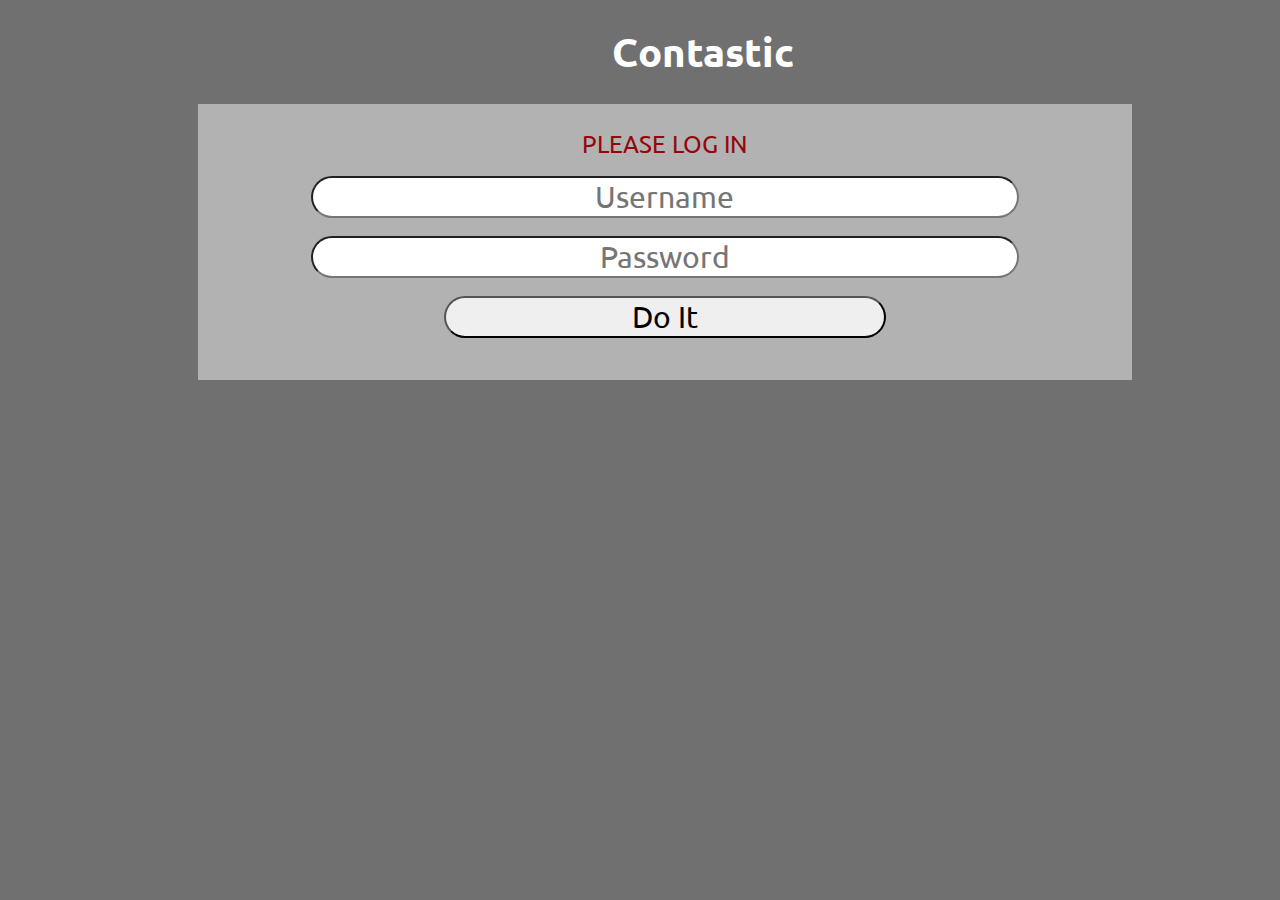
==== index.html @ 4e73160f "added signup api endpoint" ====
<html>
<head>
	<title>Contastic</title>
	<script type="text/javascript" src="js/md5.js"></script>
	<script type="text/javascript" src="js/code.js"></script>
    <link href="css/styles.css" rel="stylesheet">	
    <link href="https://fonts.googleapis.com/css?family=Ubuntu" rel="stylesheet">
</head>
<body>

<h1 id="title">Contastic</h1>

<div id="loginDiv">
	<span id="inner-title">PLEASE LOG IN</span>
	<input type="text" id="loginName" placeholder="Username" /><br />
	<input type="password" id="loginPassword" placeholder="Password"/><br />
	<button type="button" id="loginButton" class="buttons" onclick="doLogin();"> Do It </button>
	<span id="loginResult"></span>
</div>

</body>
</html>
---- css/styles.css ----
body 
{
    background-color: #707070;
}

#title 
{
    font-size: 40px;
    width: 100%;
    margin: 2% 5%;
    text-align: center;
    font-family: 'Ubuntu', sans-serif;
    color: #FFFFFF;
}

#loginDiv
{
    font-size: 30px;
    width: 70%;
    margin-left: 15%;
    padding: 25px;
    background-color: #b2b2b2;
}

#loggedInDiv
{
    font-size: 30px;
    width: 70%;
    margin-left: 15%;
    padding: 25px;
    background-color: #b2b2b2;
}

#accessUIDiv
{
    font-size: 30px;
    width: 70%;
    margin-left: 15%;
    padding: 25px;
    background-color: #b2b2b2;
}

.buttons
{
    font-size: 30px;
    border-radius: 25px;
    width: 50%;
    margin-left: 25%;
    font-family: 'Ubuntu', sans-serif;
}

.buttons:hover{
    background-color: #00d5124f;
    color: #FFFFFF;
    opacity: 50%;
}

#loginName
{
	font-size: 30px;
}
#loginPassword
{
	font-size: 30px;
}
#searchText
{
	font-size: 30px;
}
#colorText
{
	font-size: 30px;
}

input[type="text"],input[type="password"]{
    border-radius: 25px;
    text-align: center;
    width: 80%;
    margin-left: 10%;
    margin-bottom: 2%;
    font-family: 'Ubuntu', sans-serif;
}

#inner-title{
    display: inline-block;
    font-size: 0.8em;
    width: 90%;
    text-align: center;
    margin-left: 5%;
    margin-bottom: 2%;
    font-family: 'Ubuntu', sans-serif;
    color: #95060a;
}

#loginResult{
    display: inline-block;
    font-size: 0.8em;
    width: 90%;
    text-align: center;
    margin-left: 5%;
    margin-bottom: 2%;
    font-family: 'Ubuntu', sans-serif;
    color: #95060a;
}

#userName{
    display: inline-block;
    width: 80%;
    margin-left: 10%;
    text-align: center;
}

#logoutButton{
    width: 20%;
    margin-left: 40%;
}

select{
    width: 30%;
    margin-left: 35%;
    margin-top: 2%;
    font-size: 0.75em;
    font-family: 'Ubuntu', sans-serif;
}

#colorSearchResult{
    display: none;
}

#colorAddResult{
    display: inline-block;
    font-size: 0.8em;
    width: 90%;
    text-align: center;
    margin-left: 5%;
    margin-top: 2%;
    margin-bottom: 1%;
    font-family: 'Ubuntu', sans-serif;
    color: #95060a;
}
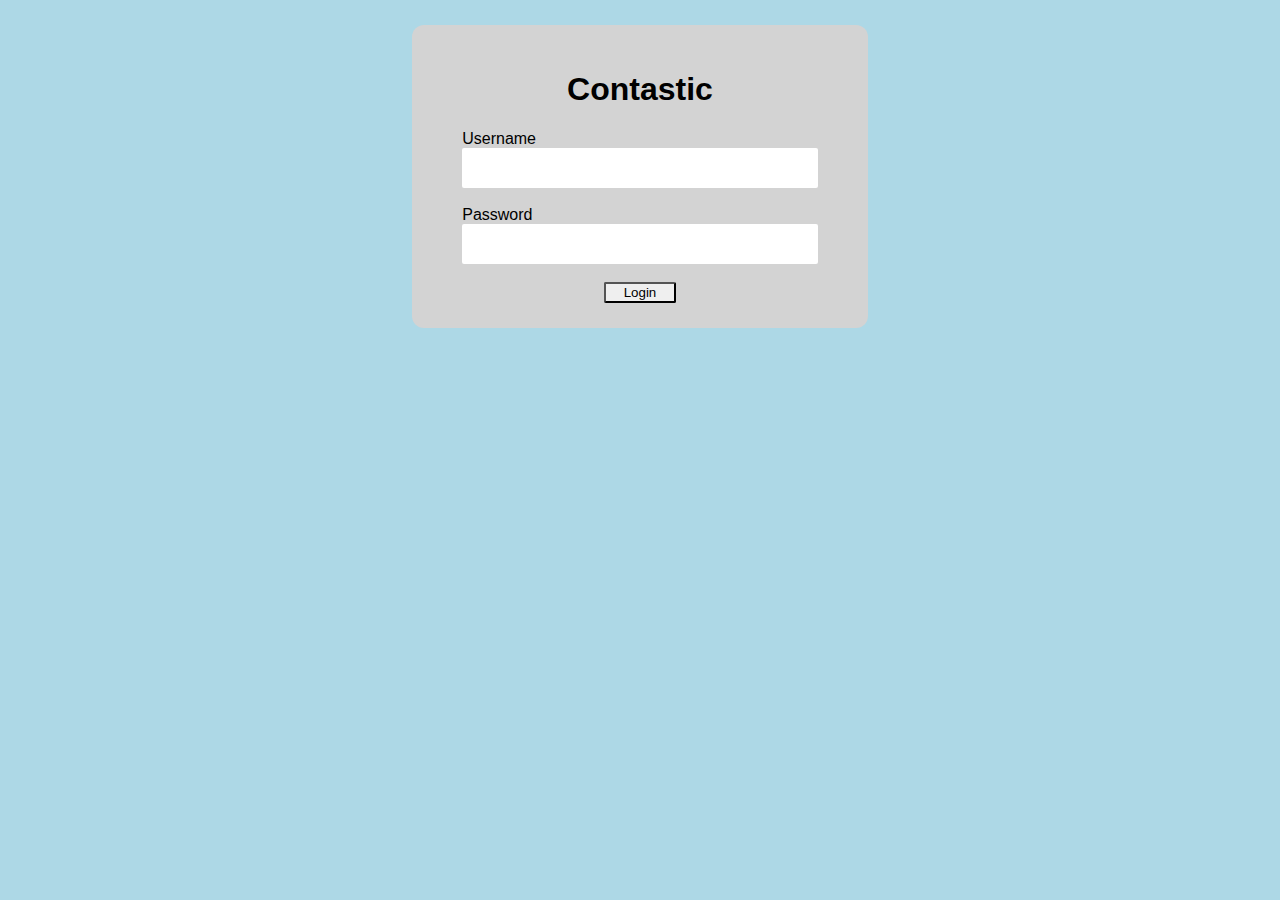
==== commit df02f48e: "Temp change for css file" ====
--- a/index.html
+++ b/index.html
@@ -1,22 +1,76 @@
-<html>
-<head>
-	<title>Contastic</title>
-	<script type="text/javascript" src="js/md5.js"></script>
-	<script type="text/javascript" src="js/code.js"></script>
-    <link href="css/styles.css" rel="stylesheet">	
-    <link href="https://fonts.googleapis.com/css?family=Ubuntu" rel="stylesheet">
-</head>
-<body>
-
-<h1 id="title">Contastic</h1>
-
-<div id="loginDiv">
-	<span id="inner-title">PLEASE LOG IN</span>
-	<input type="text" id="loginName" placeholder="Username" /><br />
-	<input type="password" id="loginPassword" placeholder="Password"/><br />
-	<button type="button" id="loginButton" class="buttons" onclick="doLogin();"> Do It </button>
-	<span id="loginResult"></span>
-</div>
-
-</body>
-</html>
+<html>
+<style>
+	#wrapper {
+		margin: 0 auto;
+		font-family: helvetica;
+		width: 40%;
+		min-width: 400px;
+		text-align: center;
+	}
+
+	body {
+		background-color: lightblue;
+	}
+
+	#content {
+		background-color: lightgrey;
+		border-radius: 12px;
+		padding: 25px 50px;
+		margin: 25px;
+	}
+
+	.info {
+		text-align: left;
+		float: center;
+	}
+
+	.info input {
+		width: 100%;
+		height: 40px;
+		border-radius: 2px;
+		border-style: none;
+	}
+	
+	.button {
+		border-radius: 2px;
+		width: 20%;
+		min-width: 50px;
+	}
+
+</style>
+
+<head>
+	<title>Contastic Login</title>
+	
+	<!-- Code below taken from in class example, change links and sources later -->
+	<script type="text/javascript" src="js/md5.js"></script>
+	<script type="text/javascript" src="js/code.js"></script>
+
+	<!-- <link rel="stylesheet" href="stylesheet.css"> -->
+	
+	<!-- if using specific external font, link it here -->
+</head>
+
+<body>
+	<div id="wrapper">
+	<div id="content">
+		<h1>Contastic</h1>
+	
+		<div>
+			<!-- change ids later to fit with java/api...? or whatever it is -->
+			<div class="info">
+				<label for="username">Username</label><br/>
+				<input type="text" id="loginName" /><br/><br/>
+			</div>
+			
+			<div class="info">
+				<label for="password">Password</label><br/>
+				<input type="password" id="loginPassword" /><br/><br/>
+			</div>
+
+			<button type="button" class="button" id="loginButton" onclick="doLogin();"> Login </button>
+		</div>
+	</div>
+	</div>
+</body>
+</html>
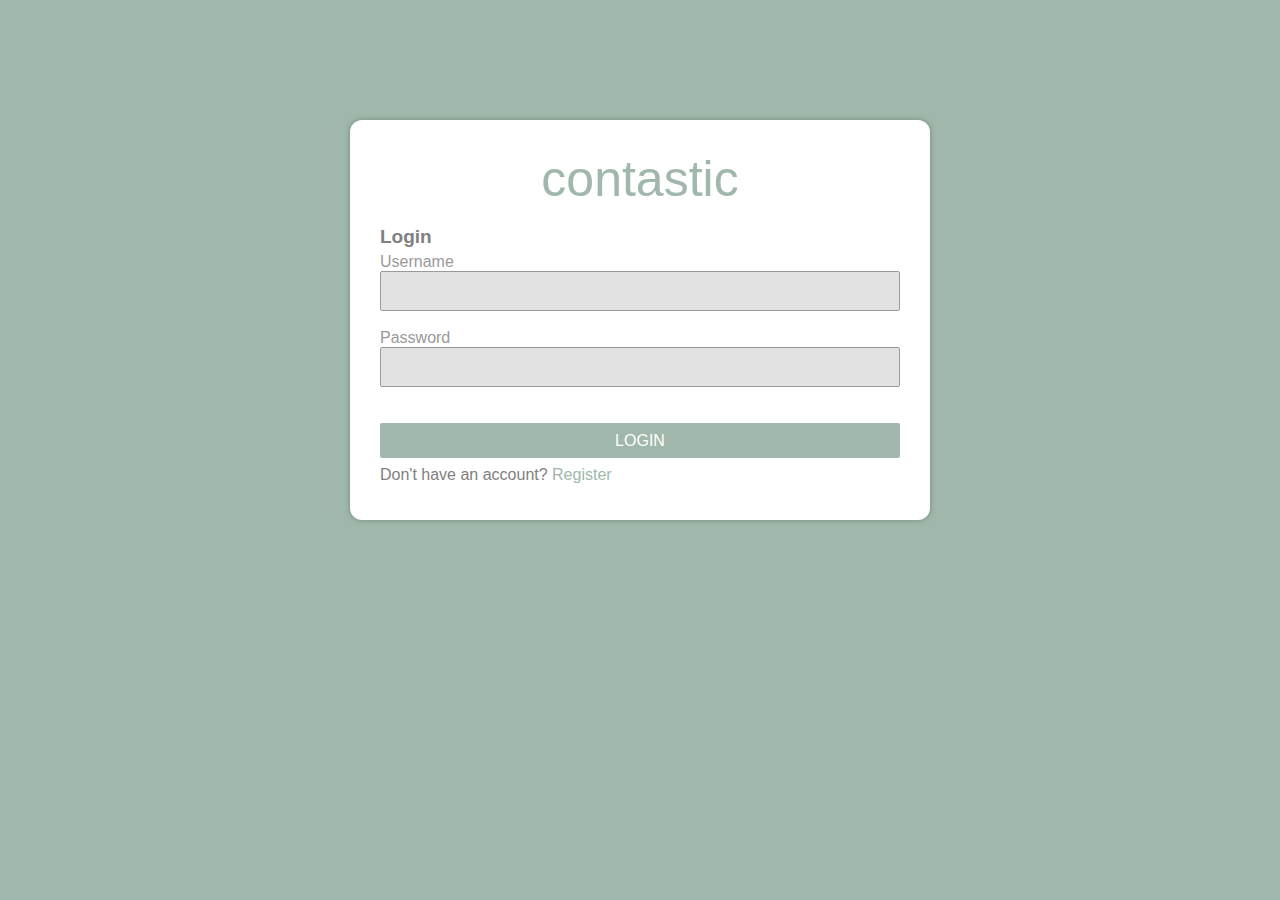
==== commit 1edea9ac: "Update index.html" ====
--- a/index.html
+++ b/index.html
@@ -2,41 +2,80 @@
 <style>
 	#wrapper {
 		margin: 0 auto;
-		font-family: helvetica;
-		width: 40%;
+		width: 60%;
+		max-width: 600px;
 		min-width: 400px;
 		text-align: center;
+		font-family: helvetica;
 	}
 
 	body {
-		background-color: lightblue;
+		background-color: #a0b7ab;
 	}
 
 	#content {
-		background-color: lightgrey;
+		margin: 120px 10px;
+		padding: 30px 30px 20px;
+		background-color: white;
+		box-shadow: 0 0 5px #658c77;
+		color: #a0b7ab;
 		border-radius: 12px;
-		padding: 25px 50px;
-		margin: 25px;
+	}
+
+	#category {
+		margin: 18px 0 5px;
+		font-size: 19px;
+		font-weight: bold;
+	}
+
+	label {
+		font-size: 16px;
+		color: #999999;
 	}
 
 	.info {
 		text-align: left;
-		float: center;
+		color: grey;
 	}
 
 	.info input {
+		padding: 10px;
 		width: 100%;
 		height: 40px;
+		background-color: #e2e2e2;
+		border: 1px solid #999999;
+		border-radius: 2px;
+		font-size: 18px;
+	}
+	
+	.info .extra {
+		margin: 8px 0px;
+	}
+
+	.button {
+		width: 100%;
+		min-width: 50px;
+		height: 35px;
+		background-color: #a0b7ab;
 		border-radius: 2px;
 		border-style: none;
-	}
-	
-	.button {
-		border-radius: 2px;
-		width: 20%;
-		min-width: 50px;
+		color: white;
+		font-size: 16px;
 	}
 
+	.button:hover {
+		background-color: #658c77;
+		cursor: pointer;
+	}
+
+	a {
+		color: #a0b7ab;
+		text-decoration: none;
+	}
+
+	a:hover {
+		text-decoration: underline;
+	}
 </style>
 
 <head>
@@ -46,7 +85,7 @@
 	<script type="text/javascript" src="js/md5.js"></script>
 	<script type="text/javascript" src="js/code.js"></script>
 
-	<!-- <link rel="stylesheet" href="stylesheet.css"> -->
+	<!-- <link rel="stylesheet" href="css/stylesheet.css"> -->
 	
 	<!-- if using specific external font, link it here -->
 </head>
@@ -54,21 +93,20 @@
 <body>
 	<div id="wrapper">
 	<div id="content">
-		<h1>Contastic</h1>
+		<p style="font-size: 50; margin: 0 auto;">contastic</p>
 	
-		<div>
-			<!-- change ids later to fit with java/api...? or whatever it is -->
-			<div class="info">
-				<label for="username">Username</label><br/>
-				<input type="text" id="loginName" /><br/><br/>
-			</div>
+		<div class="info">
+			<div id="category">Login</div>
+
+			<!-- change ids later if needed to fit with java/api-->
+			<label for="username">Username</label><br/>
+			<input type="text" id="loginName" /><br/><br/>
 			
-			<div class="info">
-				<label for="password">Password</label><br/>
-				<input type="password" id="loginPassword" /><br/><br/>
-			</div>
+			<label for="password">Password</label><br/>
+			<input type="password" id="loginPassword" /><br/><br/><br/>
 
-			<button type="button" class="button" id="loginButton" onclick="doLogin();"> Login </button>
+			<button type="button" class="button" id="loginButton" onclick="doLogin();">LOGIN</button>
+			<div class="extra">Don't have an account? <a href="signup.html">Register</a></p>
 		</div>
 	</div>
 	</div>
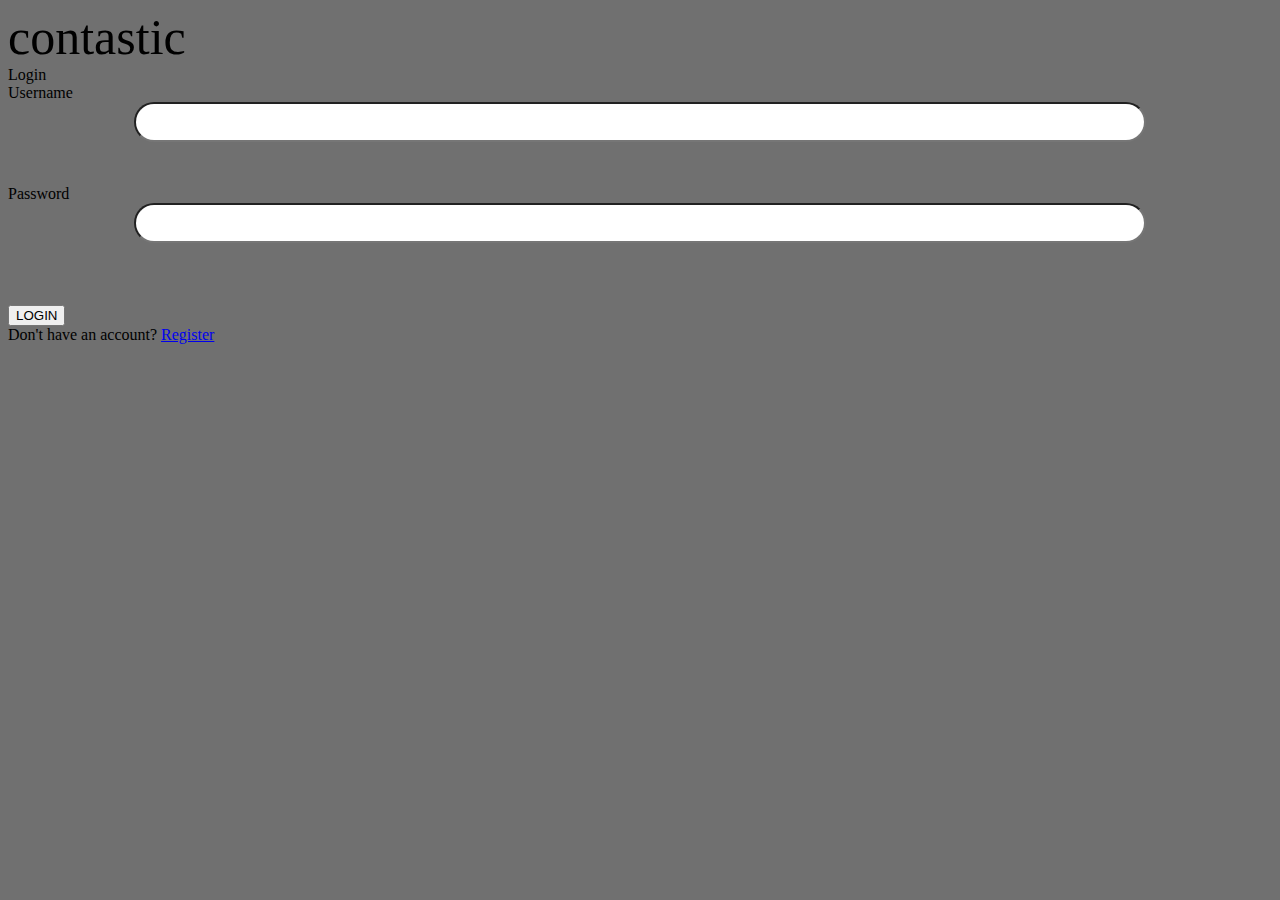
==== commit 338902d4: "Update index.html" ====
--- a/index.html
+++ b/index.html
@@ -1,112 +1,32 @@
 <html>
-<style>
-	#wrapper {
-		margin: 0 auto;
-		width: 60%;
-		max-width: 600px;
-		min-width: 400px;
-		text-align: center;
-		font-family: helvetica;
-	}
-
-	body {
-		background-color: #a0b7ab;
-	}
-
-	#content {
-		margin: 120px 10px;
-		padding: 30px 30px 20px;
-		background-color: white;
-		box-shadow: 0 0 5px #658c77;
-		color: #a0b7ab;
-		border-radius: 12px;
-	}
-
-	#category {
-		margin: 18px 0 5px;
-		font-size: 19px;
-		font-weight: bold;
-	}
-
-	label {
-		font-size: 16px;
-		color: #999999;
-	}
-
-	.info {
-		text-align: left;
-		color: grey;
-	}
-
-	.info input {
-		padding: 10px;
-		width: 100%;
-		height: 40px;
-		background-color: #e2e2e2;
-		border: 1px solid #999999;
-		border-radius: 2px;
-		font-size: 18px;
-	}
-	
-	.info .extra {
-		margin: 8px 0px;
-	}
-
-	.button {
-		width: 100%;
-		min-width: 50px;
-		height: 35px;
-		background-color: #a0b7ab;
-		border-radius: 2px;
-		border-style: none;
-		color: white;
-		font-size: 16px;
-	}
-
-	.button:hover {
-		background-color: #658c77;
-		cursor: pointer;
-	}
-
-	a {
-		color: #a0b7ab;
-		text-decoration: none;
-	}
-
-	a:hover {
-		text-decoration: underline;
-	}
-</style>
-
 <head>
 	<title>Contastic Login</title>
 	
-	<!-- Code below taken from in class example, change links and sources later -->
+	<!-- If multiple js files used, change srcs -->
 	<script type="text/javascript" src="js/md5.js"></script>
 	<script type="text/javascript" src="js/code.js"></script>
 
-	<!-- <link rel="stylesheet" href="css/stylesheet.css"> -->
-	
-	<!-- if using specific external font, link it here -->
+	<link href="css/styles.css" rel="stylesheet">
 </head>
 
 <body>
 	<div id="wrapper">
 	<div id="content">
-		<p style="font-size: 50; margin: 0 auto;">contastic</p>
+		<p style="font-size: 50; margin: 0 auto;"> contastic </p>
 	
 		<div class="info">
-			<div id="category">Login</div>
+			<div id="category"> Login </div>
 
 			<!-- change ids later if needed to fit with java/api-->
-			<label for="username">Username</label><br/>
+			<label for="username"> Username </label><br/>
 			<input type="text" id="loginName" /><br/><br/>
 			
-			<label for="password">Password</label><br/>
+			<label for="password"> Password </label><br/>
 			<input type="password" id="loginPassword" /><br/><br/><br/>
 
-			<button type="button" class="button" id="loginButton" onclick="doLogin();">LOGIN</button>
-			<div class="extra">Don't have an account? <a href="signup.html">Register</a></p>
+			<button type="button" class="button" id="loginButton" onclick="doLogin();"> LOGIN </button>
+			<div class="extra"> Don't have an account? <a href="signup.html"> Register </a></p>
+			<div id="loginResult"></div>
 		</div>
 	</div>
 	</div>
--- a/css/styles.css
+++ b/css/styles.css
@@ -0,0 +1,140 @@
+body 
+{
+    background-color: #707070;
+}
+
+#title 
+{
+    font-size: 40px;
+    width: 100%;
+    margin: 2% 5%;
+    text-align: center;
+    font-family: 'Ubuntu', sans-serif;
+    color: #FFFFFF;
+}
+
+#loginDiv
+{
+    font-size: 30px;
+    width: 70%;
+    margin-left: 15%;
+    padding: 25px;
+    background-color: #b2b2b2;
+}
+
+#loggedInDiv
+{
+    font-size: 30px;
+    width: 70%;
+    margin-left: 15%;
+    padding: 25px;
+    background-color: #b2b2b2;
+}
+
+#accessUIDiv
+{
+    font-size: 30px;
+    width: 70%;
+    margin-left: 15%;
+    padding: 25px;
+    background-color: #b2b2b2;
+}
+
+.buttons
+{
+    font-size: 30px;
+    border-radius: 25px;
+    width: 50%;
+    margin-left: 25%;
+    font-family: 'Ubuntu', sans-serif;
+}
+
+.buttons:hover{
+    background-color: #00d5124f;
+    color: #FFFFFF;
+    opacity: 50%;
+}
+
+#loginName
+{
+	font-size: 30px;
+}
+#loginPassword
+{
+	font-size: 30px;
+}
+#searchText
+{
+	font-size: 30px;
+}
+#colorText
+{
+	font-size: 30px;
+}
+
+input[type="text"],input[type="password"]{
+    border-radius: 25px;
+    text-align: center;
+    width: 80%;
+    margin-left: 10%;
+    margin-bottom: 2%;
+    font-family: 'Ubuntu', sans-serif;
+}
+
+#inner-title{
+    display: inline-block;
+    font-size: 0.8em;
+    width: 90%;
+    text-align: center;
+    margin-left: 5%;
+    margin-bottom: 2%;
+    font-family: 'Ubuntu', sans-serif;
+    color: #95060a;
+}
+
+#loginResult{
+    display: inline-block;
+    font-size: 0.8em;
+    width: 90%;
+    text-align: center;
+    margin-left: 5%;
+    margin-bottom: 2%;
+    font-family: 'Ubuntu', sans-serif;
+    color: #95060a;
+}
+
+#userName{
+    display: inline-block;
+    width: 80%;
+    margin-left: 10%;
+    text-align: center;
+}
+
+#logoutButton{
+    width: 20%;
+    margin-left: 40%;
+}
+
+select{
+    width: 30%;
+    margin-left: 35%;
+    margin-top: 2%;
+    font-size: 0.75em;
+    font-family: 'Ubuntu', sans-serif;
+}
+
+#colorSearchResult{
+    display: none;
+}
+
+#colorAddResult{
+    display: inline-block;
+    font-size: 0.8em;
+    width: 90%;
+    text-align: center;
+    margin-left: 5%;
+    margin-top: 2%;
+    margin-bottom: 1%;
+    font-family: 'Ubuntu', sans-serif;
+    color: #95060a;
+}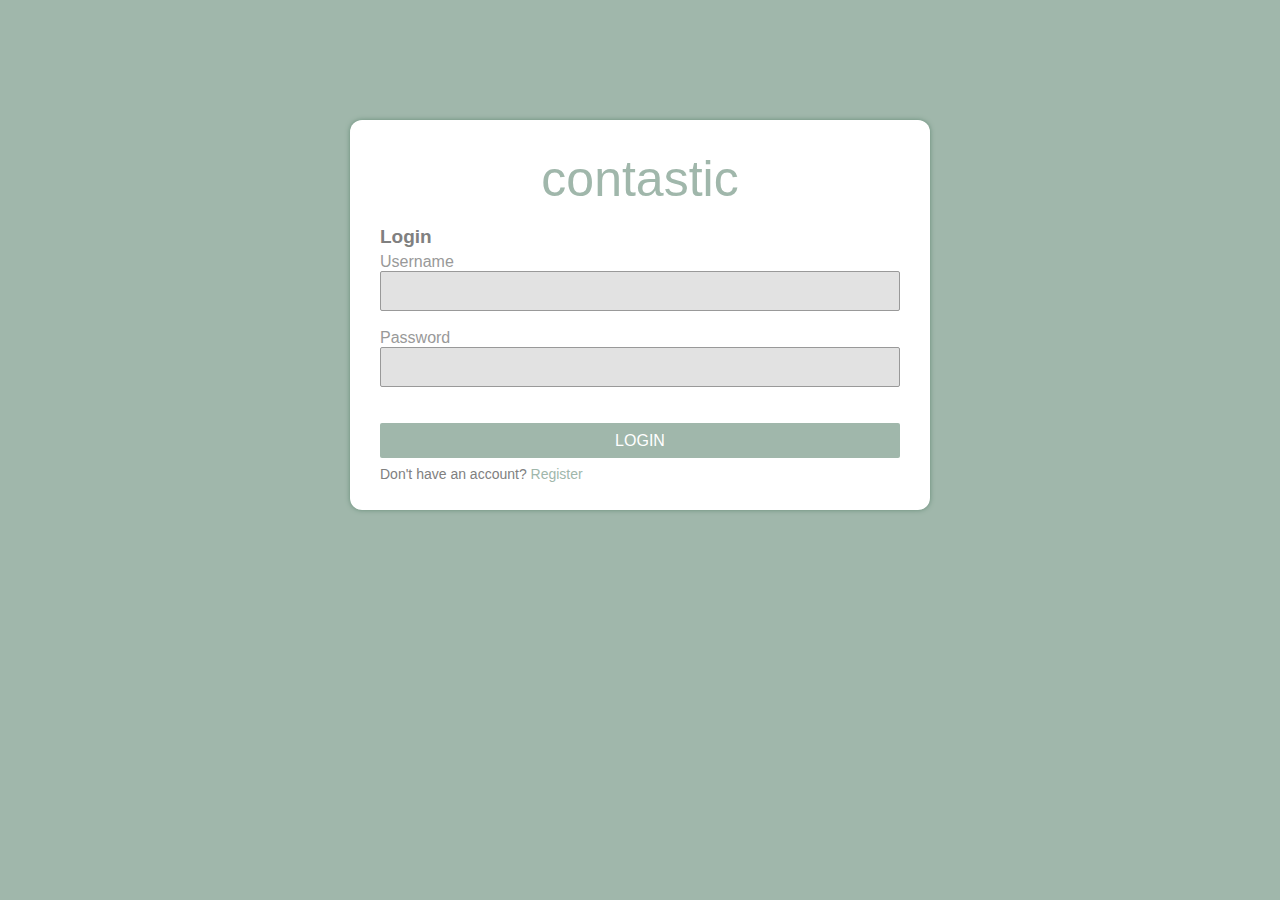
==== commit 31381818: "Update index.html" ====
--- a/index.html
+++ b/index.html
@@ -24,8 +24,8 @@
 			<label for="password"> Password </label><br/>
 			<input type="password" id="loginPassword" /><br/><br/><br/>
 
-			<button type="button" class="button" id="loginButton" onclick="doLogin();"> LOGIN </button>
-			<div class="extra"> Don't have an account? <a href="signup.html"> Register </a></p>
+			<button type="button" class="button" onclick="doLogin();"> LOGIN </button>
+			<div class="extra"> Don't have an account? <a href="signup.html"> Register </a></div>
 			<div id="loginResult"></div>
 		</div>
 	</div>
--- a/css/styles.css
+++ b/css/styles.css
@@ -1,140 +1,82 @@
-body 
-{
-    background-color: #707070;
-}
-
-#title 
-{
-    font-size: 40px;
-    width: 100%;
-    margin: 2% 5%;
-    text-align: center;
-    font-family: 'Ubuntu', sans-serif;
-    color: #FFFFFF;
-}
-
-#loginDiv
-{
-    font-size: 30px;
-    width: 70%;
-    margin-left: 15%;
-    padding: 25px;
-    background-color: #b2b2b2;
-}
-
-#loggedInDiv
-{
-    font-size: 30px;
-    width: 70%;
-    margin-left: 15%;
-    padding: 25px;
-    background-color: #b2b2b2;
-}
-
-#accessUIDiv
-{
-    font-size: 30px;
-    width: 70%;
-    margin-left: 15%;
-    padding: 25px;
-    background-color: #b2b2b2;
-}
-
-.buttons
-{
-    font-size: 30px;
-    border-radius: 25px;
-    width: 50%;
-    margin-left: 25%;
-    font-family: 'Ubuntu', sans-serif;
-}
-
-.buttons:hover{
-    background-color: #00d5124f;
-    color: #FFFFFF;
-    opacity: 50%;
-}
-
-#loginName
-{
-	font-size: 30px;
-}
-#loginPassword
-{
-	font-size: 30px;
-}
-#searchText
-{
-	font-size: 30px;
-}
-#colorText
-{
-	font-size: 30px;
-}
-
-input[type="text"],input[type="password"]{
-    border-radius: 25px;
-    text-align: center;
-    width: 80%;
-    margin-left: 10%;
-    margin-bottom: 2%;
-    font-family: 'Ubuntu', sans-serif;
-}
-
-#inner-title{
-    display: inline-block;
-    font-size: 0.8em;
-    width: 90%;
-    text-align: center;
-    margin-left: 5%;
-    margin-bottom: 2%;
-    font-family: 'Ubuntu', sans-serif;
-    color: #95060a;
-}
-
-#loginResult{
-    display: inline-block;
-    font-size: 0.8em;
-    width: 90%;
-    text-align: center;
-    margin-left: 5%;
-    margin-bottom: 2%;
-    font-family: 'Ubuntu', sans-serif;
-    color: #95060a;
-}
-
-#userName{
-    display: inline-block;
-    width: 80%;
-    margin-left: 10%;
-    text-align: center;
-}
-
-#logoutButton{
-    width: 20%;
-    margin-left: 40%;
-}
-
-select{
-    width: 30%;
-    margin-left: 35%;
-    margin-top: 2%;
-    font-size: 0.75em;
-    font-family: 'Ubuntu', sans-serif;
-}
-
-#colorSearchResult{
-    display: none;
-}
-
-#colorAddResult{
-    display: inline-block;
-    font-size: 0.8em;
-    width: 90%;
-    text-align: center;
-    margin-left: 5%;
-    margin-top: 2%;
-    margin-bottom: 1%;
-    font-family: 'Ubuntu', sans-serif;
-    color: #95060a;
-}+#wrapper {
+	margin: 0 auto;
+	width: 60%;
+	max-width: 600px;
+	min-width: 400px;
+	text-align: center;
+	font-family: helvetica;
+}
+
+body {
+	background-color: #a0b7ab;
+}
+
+#content {
+	margin: 120px 10px 0;
+	padding: 30px 30px 20px;
+	background-color: white;
+	box-shadow: 0 0 5px #658c77;
+	color: #a0b7ab;
+	border-radius: 12px;
+}
+
+#category {
+	margin: 18px 0 5px;
+	font-size: 19px;
+	font-weight: bold;
+}
+
+label {
+	font-size: 16px;
+	color: #999999;
+}
+
+.info {
+	text-align: left;
+	color: grey;
+}
+
+.info input {
+	padding: 10px;
+	width: 100%;
+	height: 40px;
+	background-color: #e2e2e2;
+	border: 1px solid #999999;
+	border-radius: 2px;
+	font-size: 18px;
+}
+	
+.info .extra {
+	margin: 8px 0px;
+	font-size: 14px;
+}
+
+.button {
+	width: 100%;
+	min-width: 50px;
+	height: 35px;
+	background-color: #a0b7ab;
+	border-radius: 2px;
+	border-style: none;
+	color: white;
+	font-size: 16px;
+}
+
+.button:hover {
+	background-color: #658c77;
+	cursor: pointer;
+}
+
+a {
+	color: #a0b7ab;
+	text-decoration: none;
+}
+
+a:hover {
+	text-decoration: underline;
+}
+
+#loginResult {
+	color: red;
+	font-weight: bold;
+}
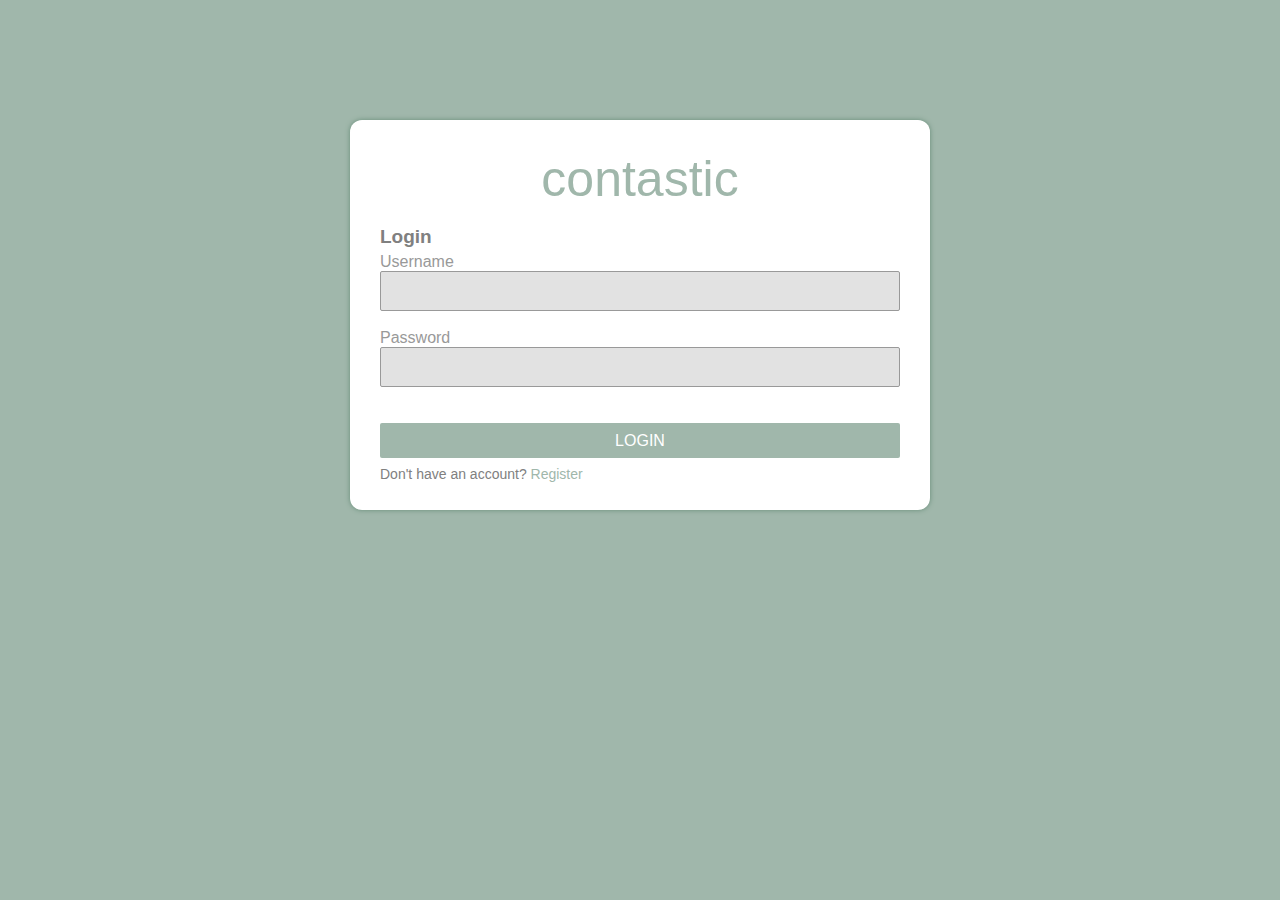
==== commit 61ae8a79: "Updating branch to have current file" ====
--- a/index.html
+++ b/index.html
@@ -1,7 +1,7 @@
 <html>
 <head>
 	<title>Contastic Login</title>
-	
+
 	<!-- If multiple js files used, change srcs -->
 	<script type="text/javascript" src="js/md5.js"></script>
 	<script type="text/javascript" src="js/code.js"></script>
@@ -13,18 +13,18 @@
 	<div id="wrapper">
 	<div id="content">
 		<p style="font-size: 50; margin: 0 auto;"> contastic </p>
-	
+
 		<div class="info">
 			<div id="category"> Login </div>
 
 			<!-- change ids later if needed to fit with java/api-->
 			<label for="username"> Username </label><br/>
 			<input type="text" id="loginName" /><br/><br/>
-			
+
 			<label for="password"> Password </label><br/>
 			<input type="password" id="loginPassword" /><br/><br/><br/>
 
-			<button type="button" class="button" onclick="doLogin();"> LOGIN </button>
+			<button type="button" class="button" onClick="doLogin();"> LOGIN </button>
 			<div class="extra"> Don't have an account? <a href="signup.html"> Register </a></div>
 			<div id="loginResult"></div>
 		</div>
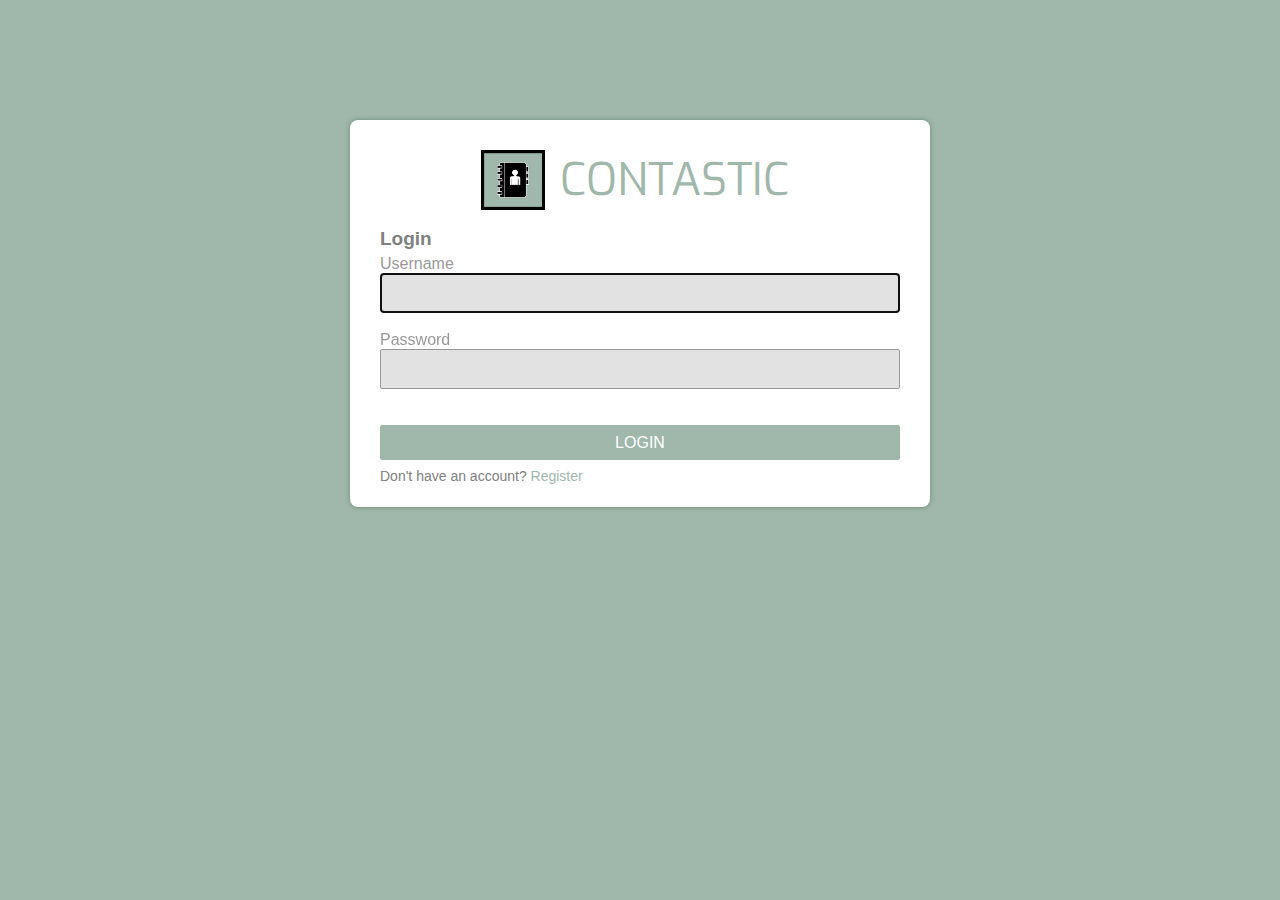
==== commit 1e85a11c: "Update index.html" ====
--- a/index.html
+++ b/index.html
@@ -1,30 +1,33 @@
 <html>
 <head>
 	<title>Contastic Login</title>
-
-	<!-- If multiple js files used, change srcs -->
+	
 	<script type="text/javascript" src="js/md5.js"></script>
 	<script type="text/javascript" src="js/code.js"></script>
 
 	<link href="css/styles.css" rel="stylesheet">
+	<link rel="icon" href="images/cropLogo.png" type="image/icon type">
+	<link rel="preconnect" href="https://fonts.gstatic.com">
+	<link rel="stylesheet" href=https://fonts.googleapis.com/css2?family=Exo:wght@600&display=swap">
 </head>
 
 <body>
 	<div id="wrapper">
 	<div id="content">
-		<p style="font-size: 50; margin: 0 auto;"> contastic </p>
-
+		<img src="images/cropLogo.png" alt="Contastic" style="height: 60px; vertical-align: middle;">
+		<span style="font-size: 45px; font-family:'Exo', sans-serif; vertical-align: middle; padding: 0 10px;"> CONTASTIC </span>
+	
 		<div class="info">
 			<div id="category"> Login </div>
 
-			<!-- change ids later if needed to fit with java/api-->
 			<label for="username"> Username </label><br/>
-			<input type="text" id="loginName" /><br/><br/>
+			<input type="text" id="loginName" autofocus required /><br/><br/>
+			
+			<label for="password"> Password </label><br/>
+			<input type="password" id="loginPassword" required /><br/><br/><br/>
 
-			<label for="password"> Password </label><br/>
-			<input type="password" id="loginPassword" /><br/><br/><br/>
+			<button type="button" class="button" onclick="doLogin();"> LOGIN </button>
 
-			<button type="button" class="button" onClick="doLogin();"> LOGIN </button>
 			<div class="extra"> Don't have an account? <a href="signup.html"> Register </a></div>
 			<div id="loginResult"></div>
 		</div>
--- a/css/styles.css
+++ b/css/styles.css
@@ -17,7 +17,7 @@
 	background-color: white;
 	box-shadow: 0 0 5px #658c77;
 	color: #a0b7ab;
-	border-radius: 12px;
+	border-radius: 8px;
 }
 
 #category {
@@ -45,7 +45,7 @@
 	border-radius: 2px;
 	font-size: 18px;
 }
-	
+
 .info .extra {
 	margin: 8px 0px;
 	font-size: 14px;
@@ -79,4 +79,5 @@
 #loginResult {
 	color: red;
 	font-weight: bold;
+	margin: -5px 0;
 }
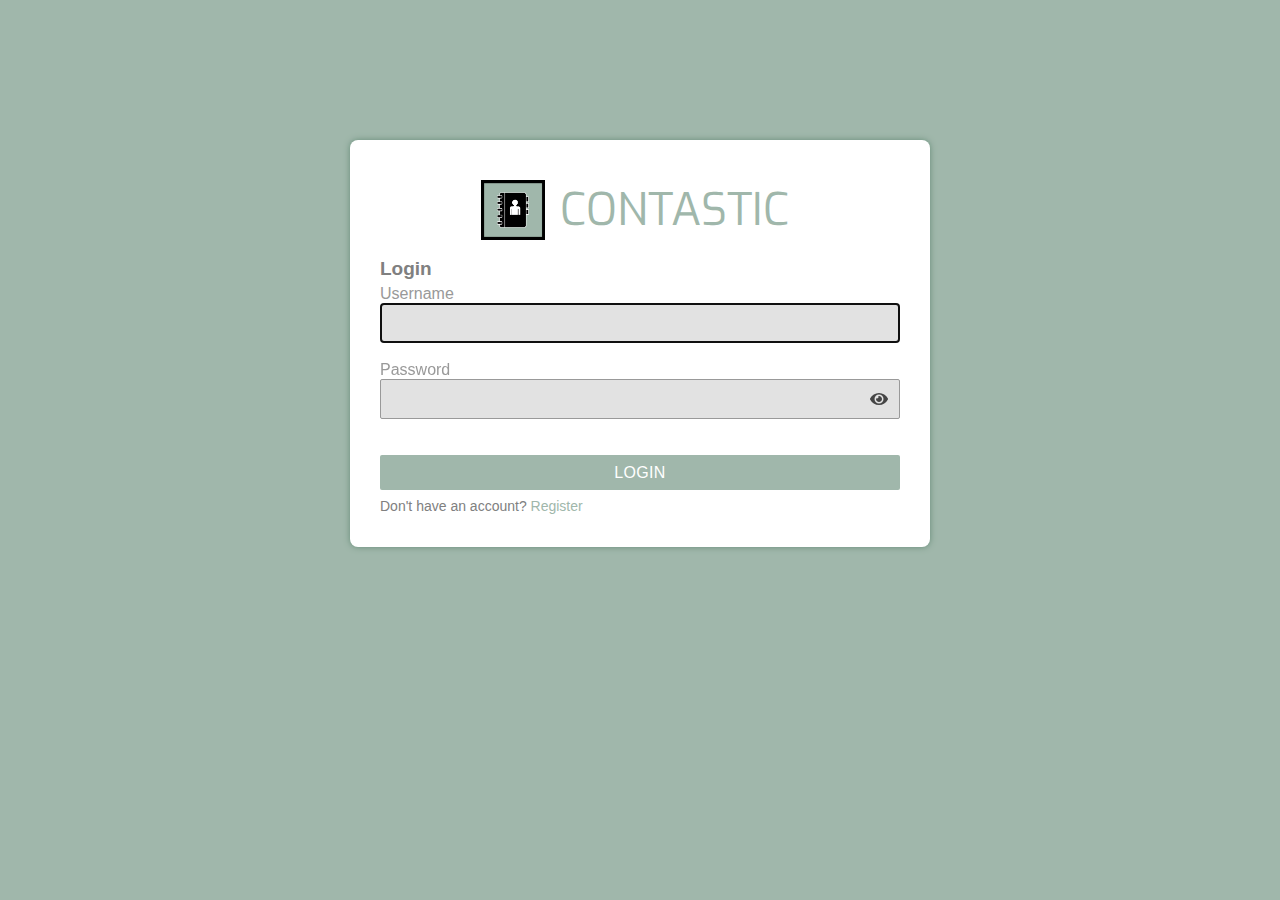
==== commit 41e112ec: "Current" ====
--- a/index.html
+++ b/index.html
@@ -1,14 +1,15 @@
 <html>
 <head>
 	<title>Contastic Login</title>
-	
+
 	<script type="text/javascript" src="js/md5.js"></script>
 	<script type="text/javascript" src="js/code.js"></script>
 
 	<link href="css/styles.css" rel="stylesheet">
 	<link rel="icon" href="images/cropLogo.png" type="image/icon type">
 	<link rel="preconnect" href="https://fonts.gstatic.com">
-	<link rel="stylesheet" href=https://fonts.googleapis.com/css2?family=Exo:wght@600&display=swap">
+	<link rel="stylesheet" href="https://fonts.googleapis.com/css2?family=Exo:wght@600&display=swap">
+  <link rel="stylesheet" href="https://cdnjs.cloudflare.com/ajax/libs/font-awesome/5.13.0/css/all.min.css">
 </head>
 
 <body>
@@ -16,22 +17,35 @@
 	<div id="content">
 		<img src="images/cropLogo.png" alt="Contastic" style="height: 60px; vertical-align: middle;">
 		<span style="font-size: 45px; font-family:'Exo', sans-serif; vertical-align: middle; padding: 0 10px;"> CONTASTIC </span>
-	
+
 		<div class="info">
 			<div id="category"> Login </div>
 
 			<label for="username"> Username </label><br/>
 			<input type="text" id="loginName" autofocus required /><br/><br/>
-			
-			<label for="password"> Password </label><br/>
-			<input type="password" id="loginPassword" required /><br/><br/><br/>
 
-			<button type="button" class="button" onclick="doLogin();"> LOGIN </button>
+			<div>
+				<label for="password"> Password </label><br/>
+				<input type="password" id="loginPassword" required />
+				<i class="fa fa-eye" id="eyeLogin" onclick="toggleLogin();"></i>
+			</div>
+			<br/><br/>
+
+			<button id="logBtn" type="button" class="button" onclick="doLogin();"> LOGIN </button>
 
 			<div class="extra"> Don't have an account? <a href="signup.html"> Register </a></div>
 			<div id="loginResult"></div>
 		</div>
 	</div>
 	</div>
+
+	<script>
+	addEventListener("keyup", function(event) {
+		if (event.keyCode === 13) {
+			event.preventDefault();
+			document.getElementById("logBtn").click();
+		}
+	});
+	</script>
 </body>
 </html>
--- a/css/styles.css
+++ b/css/styles.css
@@ -1,83 +1,335 @@
-#wrapper {
-	margin: 0 auto;
-	width: 60%;
-	max-width: 600px;
-	min-width: 400px;
-	text-align: center;
-	font-family: helvetica;
-}
-
-body {
-	background-color: #a0b7ab;
-}
-
-#content {
-	margin: 120px 10px 0;
-	padding: 30px 30px 20px;
-	background-color: white;
-	box-shadow: 0 0 5px #658c77;
-	color: #a0b7ab;
-	border-radius: 8px;
-}
-
-#category {
-	margin: 18px 0 5px;
-	font-size: 19px;
-	font-weight: bold;
-}
-
-label {
-	font-size: 16px;
-	color: #999999;
-}
-
-.info {
-	text-align: left;
-	color: grey;
-}
-
-.info input {
-	padding: 10px;
-	width: 100%;
-	height: 40px;
-	background-color: #e2e2e2;
-	border: 1px solid #999999;
-	border-radius: 2px;
-	font-size: 18px;
-}
-
-.info .extra {
-	margin: 8px 0px;
-	font-size: 14px;
-}
-
-.button {
-	width: 100%;
-	min-width: 50px;
-	height: 35px;
-	background-color: #a0b7ab;
-	border-radius: 2px;
-	border-style: none;
-	color: white;
-	font-size: 16px;
-}
-
-.button:hover {
-	background-color: #658c77;
-	cursor: pointer;
-}
-
-a {
-	color: #a0b7ab;
-	text-decoration: none;
-}
-
-a:hover {
-	text-decoration: underline;
-}
-
-#loginResult {
-	color: red;
-	font-weight: bold;
-	margin: -5px 0;
-}
+#wrapper {
+	margin: 0 auto;
+	width: 60%;
+	max-width: 600px;
+	min-width: 400px;
+	text-align: center;
+	font-family: helvetica;
+}
+
+body {
+	background-color: #a0b7ab;
+	margin: 0;
+}
+
+#bodyHome {
+	background-color: white;
+	margin: 0 auto;
+	min-height: 600px;
+	min-width: 840px;    /* Edit this line for responsive quick fix*/
+	text-align: center;
+	font-family: helvetica;
+}
+
+#content {
+	margin: 140px 10px 0;
+	padding: 40px 30px 30px;
+	background-color: white;
+	box-shadow: 0 0 6px #658c77;
+	color: #a0b7ab;
+	border-radius: 8px;
+}
+
+#category {
+	margin: 18px 0 5px;
+	font-size: 19px;
+	font-weight: bold;
+}
+
+label {
+	font-size: 16px;
+	color: #999999;
+}
+
+#passwordResult {
+	color: red;
+}
+
+.info i {
+	color: #454545;
+	cursor: pointer;
+	margin: 12px 0 0 -30px;
+	position: fixed;
+	z-index: 10;
+}
+
+.info {
+	text-align: left;
+	color: grey;
+}
+
+.info input {
+	padding: 10px;
+	width: 100%;
+	height: 40px;
+	background-color: #e2e2e2;
+	border: 1px solid #999999;
+	border-radius: 2px;
+	font-size: 18px;
+}
+
+.info .extra {
+	margin: 8px 0px;
+	font-size: 14px;
+}
+
+.button {
+	width: 100%;
+	min-width: 50px;
+	height: 35px;
+	background-color: #a0b7ab;
+	border-radius: 2px;
+	border-style: none;
+	color: white;
+	font-size: 16px;
+	letter-spacing: 0.3px;
+}
+
+.button:hover {
+	background-color: #658c77;
+	cursor: pointer;
+}
+
+a {
+	color: #a0b7ab;
+	text-decoration: none;
+}
+
+a:hover {
+	text-decoration: underline;
+}
+
+#loginResult {
+	color: red;
+	font-weight: bold;
+	margin: -5px 0;
+}
+
+#registerResult {
+	color: red;
+	font-weight: bold;
+	margin: -5px 0;
+}
+
+#userProfile {
+	width: 23%;
+	max-width: 200px;
+	background-color: #e2e2e2;
+	border-radius: 0 0 8px 0;
+	float: left;
+	height: 580px;
+}
+
+.profButton {
+	width: 100%;
+	min-width: 50px;
+	min-height: 35px;
+	padding: 5px;
+	background-color: #a0b7ab;
+	border-radius: 2px;
+	border-style: none;
+	color: white;
+	font-size: 16px;
+	letter-spacing: 0.3px;
+	line-height: 120%;
+}
+
+.profButton:hover {
+	background-color: #658c77;
+	cursor: pointer;
+}
+
+#userAvatar {
+	border: 4px solid #a0b7ab;
+	height: 140px;
+	width: 140px;
+	background-color: #171a17;
+	border-radius: 50%;
+	margin: 0 auto;
+}
+
+#topBar {
+	background-color: #a0b7ab;
+	width: 100%;
+	float: left;
+}
+
+#logoSec {
+	width: 25%;
+	max-width: 200px;
+	float: left;
+}
+
+#search {
+	padding: 10px;
+	min-height: 50px;
+	text-align: left;
+	color: white;
+	font-weight: bold;
+	float: left;
+	width: 71%;
+}
+
+#search input {
+	margin: 5px 10px;
+	padding: 8px;
+	width: 200px;
+	height: 32px;
+	background-color: white;
+	border: 3px solid white;
+	border-radius: 2px;
+	font-size: 16px;
+	float: left;
+	color: #242424;
+	letter-spacing: 0.1px;
+}
+
+#search ::placeholder {
+	color: lightgrey;
+	font-size: 16px;
+}
+
+#search .button {
+	margin: 5px 10px;
+	width: 70px;
+	height: 30px;
+	background-color: #242424;
+	border-radius: 2px;
+	border-style: none;
+	color: white;
+	font-size: 16px;
+	float: left;
+}
+
+#search .button:hover {
+	background-color: #636363;
+	cursor: pointer;
+}
+
+table {
+	margin: 0 0 0 10px;
+	width: 68%;
+	border: none;
+	border-collapse: collapse;
+	text-align: left;
+	float: left;
+}
+		
+td {
+	border: 1px solid lightgrey;
+	border-right: none;
+	border-left: none;
+	padding: 10px 8px 10px 20px;
+	color: #383838;
+	font-size: 15px;
+	letter-spacing: 0.3px;
+}
+	
+
+th {
+	border: 3px solid #e2e2e2;
+	border-top: none;
+	border-right: none;
+	border-left: none;
+	padding: 17px 8px 10px 20px;
+	color: #242424;
+  font-size: 16px;
+}
+
+tr:hover {
+	background-color: #f0fbff;
+}
+
+#addContacts {
+	margin: 10px 0 0 0;
+	padding: 0 0 10px 10px;
+	float: left;
+	max-width: 73%;
+	text-align: left;
+	color: grey;
+	border-color: #e2e2e2;
+	border-bottom-style: solid;
+}
+
+#addContacts .button {
+	margin: 5px 10px;
+	width: 120px;
+	height: 30px;
+	background-color: #a0b7ab;
+	border-radius: 2px;
+	border-style: none;
+	color: white;
+	font-size: 16px;
+	float: left;
+}
+
+#addContacts .button:hover {
+	background-color: #658c77;
+	cursor: pointer;
+}
+
+#addContacts input {
+	margin: 5px 10px;
+	padding: 8px;
+	width: 200px;
+	height: 32px;
+	background-color: white;
+	border: 3px solid white;
+	border-radius: 2px;
+	font-size: 16px;
+	float: left;
+	color: #242424;
+}
+
+.cross {
+	border: none;
+	background: none;
+	width: 25px;
+	height: 25px;
+	padding: 0 0 1px;
+	margin: 0;
+	border-radius: 5px;
+	color: #ff4242;
+	font-size: 16px;
+}
+
+.cross:hover {
+	background-color: #ff4242;
+	color: white;
+}
+
+.edit {
+	border: none;
+	background: none;
+	width: 25px;
+	height: 25px;
+	margin: 0;
+	padding: 0 0 3px;
+	border-radius: 5px;
+	color: #2669b5;
+	font-size: 16px;
+}
+
+.edit:hover {
+	background-color: #2669b5;
+	color: white;
+}
+
+.modal .button {
+	margin: 18px 15px;
+	width: 130px;
+	height: 30px;
+	background-color: #2b2b2b;
+	border-radius: 3px;
+	border-style: none;
+	color: white;
+	font-size: 15px;
+	letter-spacing: 0.5px;
+}
+
+.modal .button:hover {
+	background-color: #636363;
+	cursor: pointer;
+}
+
+
